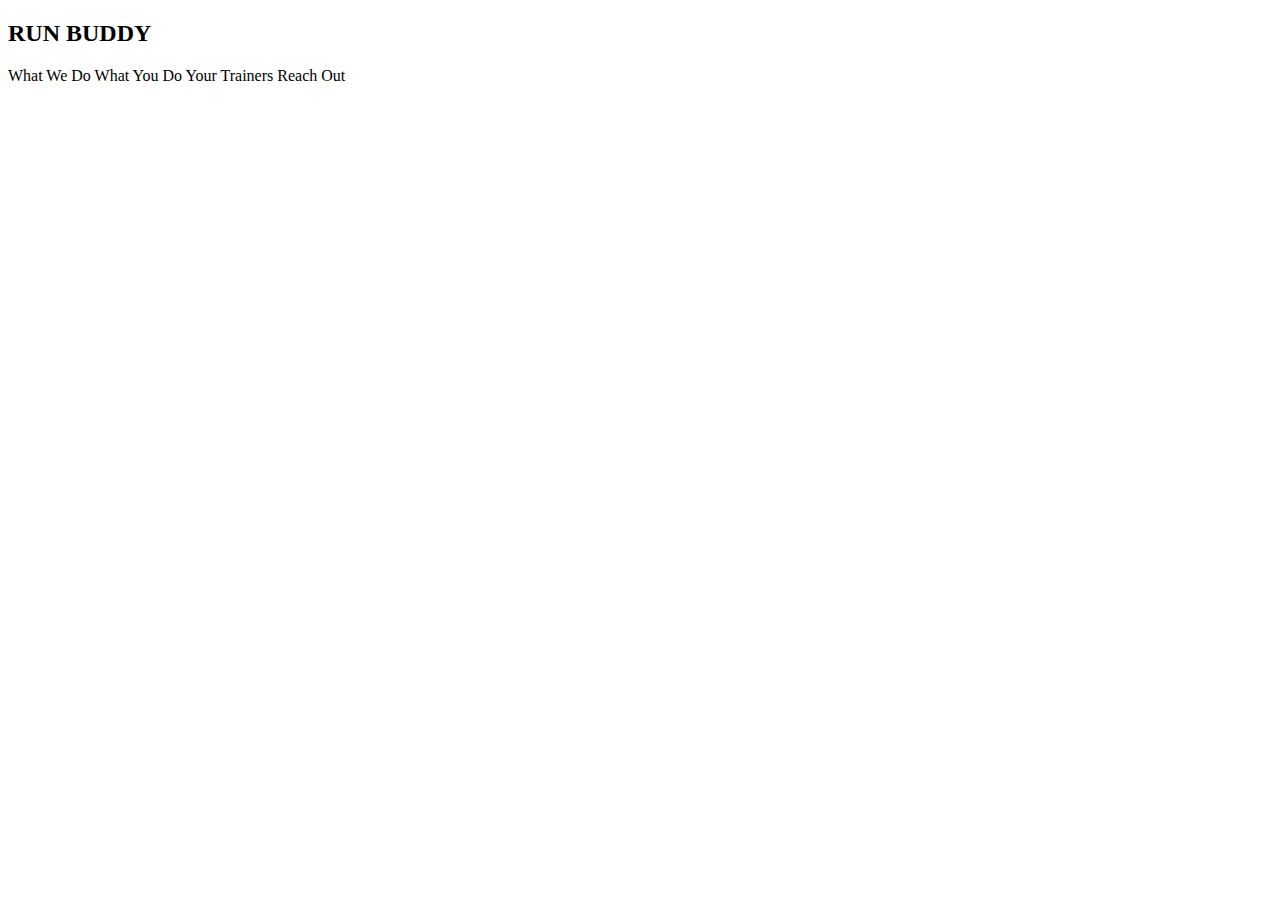
==== index.html @ 87c54085 "add more link text" ====
<!DOCTYPE html>
<html lang="en">
    <head>
        <meta charset="UTF-8" />
        <title>Run Buddy</title>
    </head>
    <body>
        <h2>RUN BUDDY</h2>
        What We Do What You Do Your Trainers Reach Out
    </body>
</html>
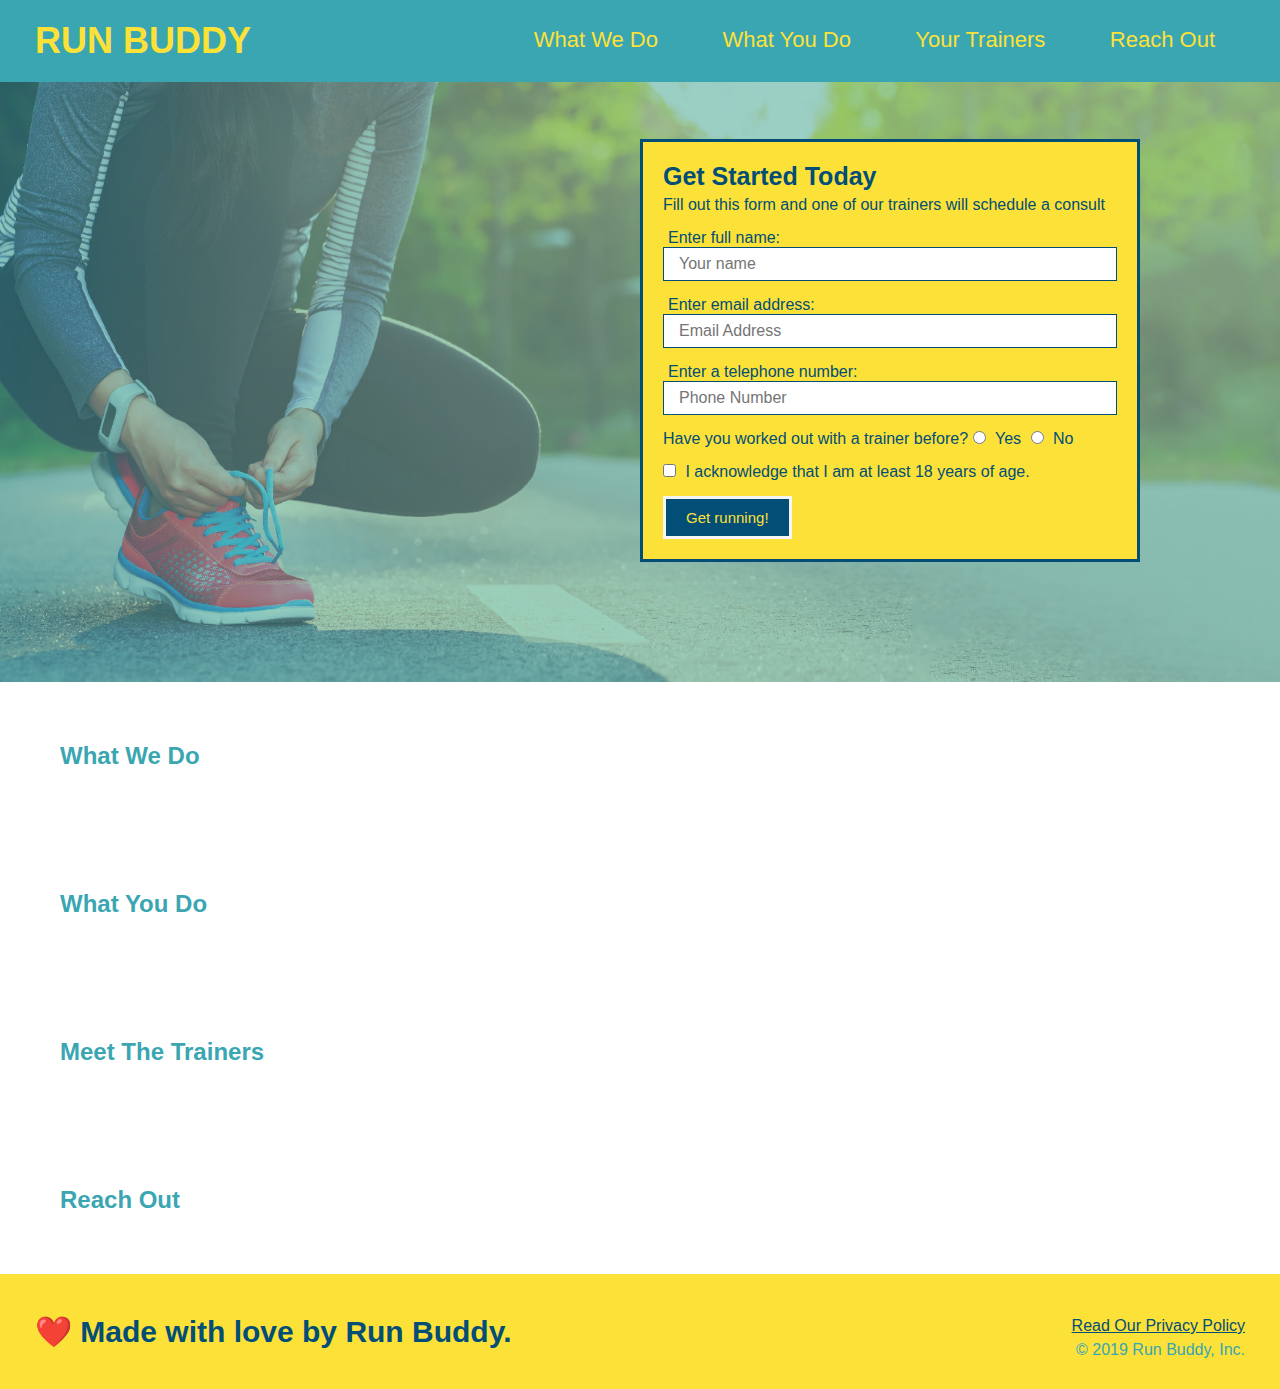
==== commit fe2ad8a6: "completed-header-form-with-CSS" ====
--- a/index.html
+++ b/index.html
@@ -3,9 +3,105 @@
     <head>
         <meta charset="UTF-8" />
         <title>Run Buddy</title>
+        <link rel="stylesheet" href="./assets/css/style.css" />
     </head>
     <body>
-        <h2>RUN BUDDY</h2>
-        What We Do What You Do Your Trainers Reach Out
+<!--navigation-->
+        <header> 
+            <h1> 
+                <a font-size: 100px;" href="/">RUN BUDDY</a>
+            </h1>
+                <nav>
+<!-- unordered list elements-->
+                    <ul>
+<!--list item elements-->
+                        <li>
+<!-- Anchore element-->
+                            <a href="#what-we-do">What We Do</a>
+                            
+                        </li>
+                        <li>
+                            <a href="#what-you-do">What You Do</a>
+                        </li>
+                        <li>
+                            <a href="#your trainers">Your Trainers</a>
+                        </li>
+                        <li>
+                            <a href="#reach-out">Reach Out</a>
+                        </li>
+
+                    </ul>
+                </nav>
+        </header>
+<!--hero/jumbotron/banner-->
+            <section class="hero">
+                <div class="hero-form">
+
+                    <h3>Get Started Today</h3>
+                   <p> Fill out this form and one of our trainers will schedule a consult</p>
+                    
+                   <form>
+                     <label for="name">Enter full name:</label>
+                    <input type="text" placeholder="Your name" name="name" id="name" class="form-input" />
+                    
+                     <label for="email">Enter email address:</label>
+                     <input type="email" placeholder="Email Address" name="email" id="email" class="form-input" />
+                    
+                     <label for="phone">Enter a telephone number:</label>
+                     <input type="tel" placeholder="Phone Number" name="phone" id="phone" class="form-input" />
+                    
+                     <p>
+                     Have you worked out with a trainer before?
+                    
+                     <input type="radio" name="trainer-confirm" id="trainer-yes" />
+                     <label for="trainer-yes">Yes</label>
+                    
+                     <input type="radio" name="trainer-confirm" id="trainer-no" />
+                     <label for="trainer-no">No</label>
+                     </p>
+                    
+                     <p>
+                     <input type="checkbox" name="age-confirmation" id="checkbox" />
+                     <label for="checkbox">
+                     I acknowledge that I am at least 18 years of age.
+                     </label>
+                     </p>
+                    
+                     <button type="submit">
+                     Get running!
+                     </button>
+
+                     </form>
+                    
+                     </div>
+                    
+            </section>
+<!--what we do section-->
+            <section>
+                <h2>What We Do</h2> 
+            </section>
+<!--what you do section-->
+            <section>
+                <h2>What You Do</h2>
+            </section>
+<!--meet the trainerrs section-->
+            <section>
+                <h2>Meet The Trainers</h2>
+            </section>
+<!--reach out section-->
+            <section>
+                <h2>Reach Out</h2>
+            </section>
+
     </body>
+    <footer>
+        <h2>❤️ Made with love by Run Buddy.</h2>
+
+        <div>
+            <a href="#">Read Our Privacy Policy</a>
+            <br/>
+            &copy; 2019 Run Buddy, Inc.
+        </div>
+
+    </footer>
 </html>--- a/assets/css/style.css
+++ b/assets/css/style.css
@@ -0,0 +1,118 @@
+*{
+margin: 0;
+padding: 0;
+box-sizing: border-box;
+}
+
+header{
+    padding: 20px 35px;
+    background-color: #39a6b2;
+}
+header h1{
+    font-weight: bold;
+    font-size: 36px;
+    color: #fce138;
+    margin: 0;
+    display: inline;
+}
+
+header a { 
+    color: #fce138;
+    text-decoration: none;
+}
+
+header nav {
+    float: right;
+    margin: 7px 0;
+}
+
+header nav ul li{
+    display: inline;
+}
+header nav ul li a {
+    margin: 0 30px;
+    font-weight: lighter;
+    font-size: 22px;
+}
+
+body {
+    font-family: Arial, Helvetica, sans-serif;
+    color: #39a6b2;
+}
+
+footer {
+ background: #fce138;
+ width: 100%;
+ padding: 40px 35px;
+}
+
+footer h2 {
+display: inline;
+ color: #024e76;
+ font-size:30px;
+ margin: 0;
+}
+
+footer div {
+ float: right;
+ line-height: 1.5;
+ text-align: right;
+}
+
+footer a {
+ color: #024e76;
+}
+
+section {
+ padding: 60px;
+}
+
+.hero {
+    position: relative;
+    background-image: url("../images/hero-bg.jpeg");
+    height: 600px;
+    background-size: cover;
+    background-position: center;
+}
+
+.hero-form{
+    background-color: #fce138;
+    padding: 20px;
+    width: 500px;
+    color: #024e76;
+    border: solid 3px #024e76;
+    position: absolute;
+    bottom: 120px;
+    right: 140px;
+    
+}
+.hero-form h3{
+    margin: 0px;
+    font-weight: bolder;
+    font-size: 25px;
+}
+
+.hero-form p {
+    margin: 5px 0 15px 0;
+}
+
+.form-input {
+    border: #024e76 1px solid;
+    display: block;
+    padding: 7px 15px;
+    font-size: 16px;
+    color: #024e76;
+    width: 100%;
+    margin-bottom: 15px;
+}
+
+.hero-form label {
+    margin: 0 5px;
+}
+.hero-form button {
+    color:#fce138;
+    background-color: #024e76;
+    font-size: 15px;
+    border: whitesmoke solid;
+    padding: 10px 20px;
+}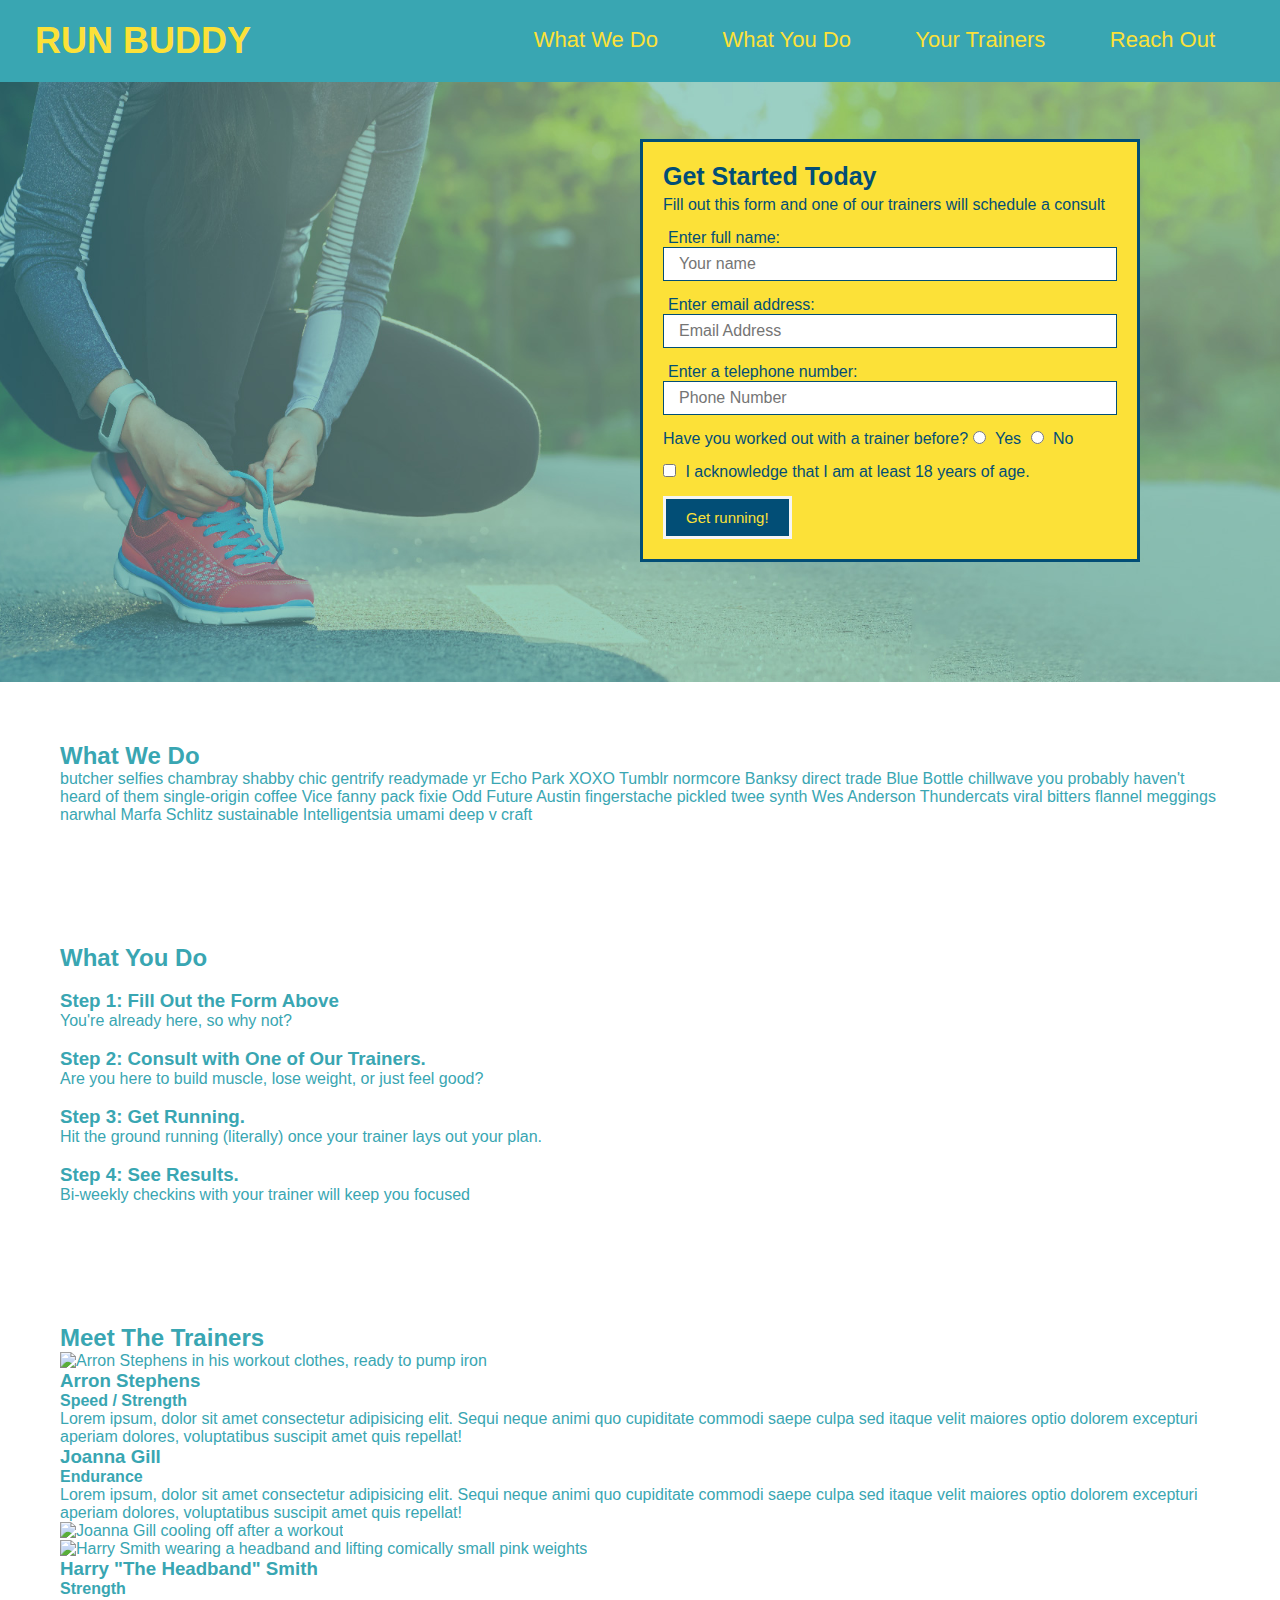
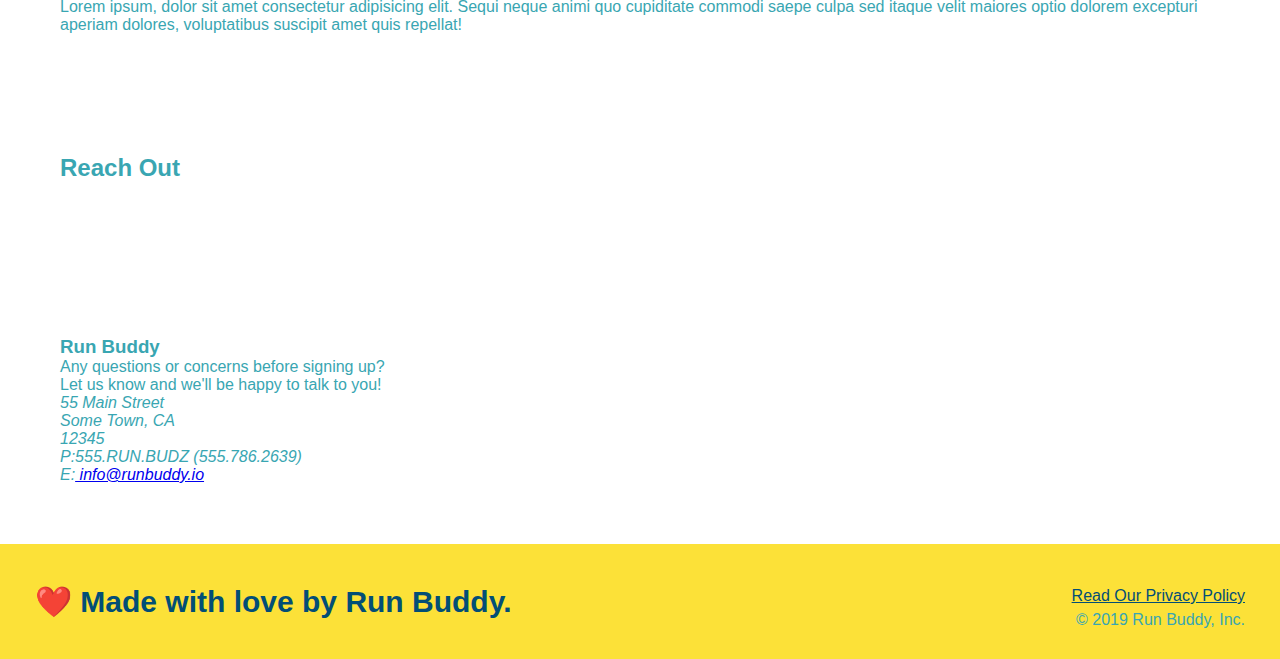
==== commit eacf3ba3: "privay-policy-pending" ====
--- a/index.html
+++ b/index.html
@@ -9,7 +9,7 @@
 <!--navigation-->
         <header> 
             <h1> 
-                <a font-size: 100px;" href="/">RUN BUDDY</a>
+                <a font-size: 100px; href="/">RUN BUDDY</a>
             </h1>
                 <nav>
 <!-- unordered list elements-->
@@ -24,7 +24,7 @@
                             <a href="#what-you-do">What You Do</a>
                         </li>
                         <li>
-                            <a href="#your trainers">Your Trainers</a>
+                            <a href="#your-trainers">Your Trainers</a>
                         </li>
                         <li>
                             <a href="#reach-out">Reach Out</a>
@@ -34,7 +34,7 @@
                 </nav>
         </header>
 <!--hero/jumbotron/banner-->
-            <section class="hero">
+         <section class="hero">
                 <div class="hero-form">
 
                     <h3>Get Started Today</h3>
@@ -75,23 +75,117 @@
                     
                      </div>
                     
-            </section>
+         </section>
 <!--what we do section-->
-            <section>
+         <section id="what-we-do" class="intro">
                 <h2>What We Do</h2> 
-            </section>
+                <p>    butcher selfies chambray shabby chic gentrify readymade yr Echo Park XOXO Tumblr normcore Banksy direct trade Blue Bottle chillwave you probably haven't heard of them single-origin coffee Vice fanny pack fixie Odd Future Austin fingerstache pickled twee synth Wes Anderson Thundercats viral bitters flannel meggings narwhal Marfa Schlitz sustainable Intelligentsia umami deep v craft
+                </p>
+        </section>
 <!--what you do section-->
-            <section>
-                <h2>What You Do</h2>
-            </section>
+        <section id="what-you-do" class="steps">
+                <h2 class="section-title secondary-border">What You Do</h2>
+                <div>
+                    <img src="./assets/images/01-04-svgs/step-1.svg" alt="" />
+                    <h3>Step 1: <span>Fill Out the Form Above</span></h3>
+                    <p>You're already here, so why not?</p>
+                </div>
+
+                <div>
+                    <img src="./assets/images/01-04-svgs/step-2.svg" alt="">
+                    <h3>Step 2: <span>Consult with One of Our Trainers.</span></h3>
+                    <p>Are you here to build muscle, lose weight, or just feel good?</p>
+                </div>
+                
+                <div>
+                    <img src="./assets/images/01-04-svgs/step-3.svg" alt="">
+                    <h3>Step 3: <span>Get Running.</span> </h3>
+                    <p>Hit the ground running (literally) once your trainer lays out your plan.</p>
+                </div>
+
+                <div>
+                    <img src="./assets/images/01-04-svgs/step-4.svg" alt="">
+                    <h3>Step 4:<span> See Results.</span></h3>
+                    <p>Bi-weekly checkins with your trainer will keep you focused</p>
+                  </div>
+
+        </section>
+
 <!--meet the trainerrs section-->
-            <section>
-                <h2>Meet The Trainers</h2>
-            </section>
+        <section id="your-trainers" class="trainers">
+                 <h2 class="section-title primary-border">Meet The Trainers</h2>
+        <article class="trainer">
+                <img src="./assets/images/01-05-trainers/trainer-1.jpg" alt="Arron Stephens in his workout clothes, ready to pump iron" >
+    
+            <div class="trainer-bio text-left">
+                 <h3>Arron Stephens</h3>
+                 <h4>Speed / Strength</h4>
+                     <p>
+                     Lorem ipsum, dolor sit amet consectetur adipisicing elit. Sequi neque animi quo cupiditate commodi saepe culpa sed
+                     itaque velit maiores optio dolorem excepturi aperiam dolores, voluptatibus suscipit amet quis repellat!
+                    </p>
+            </div>
+    
+        </article>
+    
+        <article class="trainer">
+    
+            <div class="trainer-bio text-right">
+                <h3>Joanna Gill</h3>
+                <h4>Endurance</h4>
+                     <p>
+                    Lorem ipsum, dolor sit amet consectetur adipisicing elit. Sequi neque animi quo cupiditate commodi saepe culpa sed
+                    itaque velit maiores optio dolorem excepturi aperiam dolores, voluptatibus suscipit amet quis repellat!
+                     </p>
+            </div>
+                <img src="./assets/images/01-05-trainers/trainer-2.jpg" alt="Joanna Gill cooling off after a workout" >
+    
+        </article>
+    
+        <article class="trainer">
+                <img src="./assets/images/01-05-trainers/trainer-3.jpg" alt="Harry Smith wearing a headband and lifting comically small pink weights" >
+    
+            <div class="trainer-bio text-left">
+                 <h3>Harry "The Headband" Smith</h3>
+                 <h4>Strength</h4>
+                     <p>
+                     Lorem ipsum, dolor sit amet consectetur adipisicing elit. Sequi neque animi quo cupiditate commodi saepe culpa sed
+                     itaque velit maiores optio dolorem excepturi aperiam dolores, voluptatibus suscipit amet quis repellat!
+                     </p>
+    
+            </div>
+    
+         </article>
+    
+        </section>
 <!--reach out section-->
-            <section>
-                <h2>Reach Out</h2>
-            </section>
+        <section id="reach-out" class="contact">
+                <h2 class="section-title secondary-border">Reach Out</h2>
+            <div class="contact-info">
+                
+                <iframe src="https://www.google.com/maps/embed?pb=!1m18!1m12!1m3!1d754825.8591182458!2d-83.65964516736328!3d42.35236147694777!2m3!1f0!2f0!3f0!3m2!1i1024!2i768!4f13.1!3m3!1m2!1s0x8824ca0110cb1d75%3A0x5776864e35b9c4d2!2sDetroit%2C%20MI!5e0!3m2!1sen!2sus!4v1649273007878!5m2!1sen!2sus" 
+                style="border:0;" 
+                allowfullscreen="" 
+                loading="lazy" referrerpolicy="no-referrer-when-downgrade">
+
+                </iframe>
+            <div>
+                <h3>Run Buddy</h3>
+                <p>Any questions or concerns before signing up? 
+                <br/>Let us know and we'll be happy to talk to you!
+                </p>
+
+                <address>55 Main Street <br/>
+                     Some Town, CA <br/>
+                     12345<br/>
+                     P:555.RUN.BUDZ (555.786.2639)<br/>
+                     E:<a href="mailto:info@runbuddy.io"> info@runbuddy.io</a>
+                </address>
+            </div>
+
+            </div>
+
+        </section>
 
     </body>
     <footer>
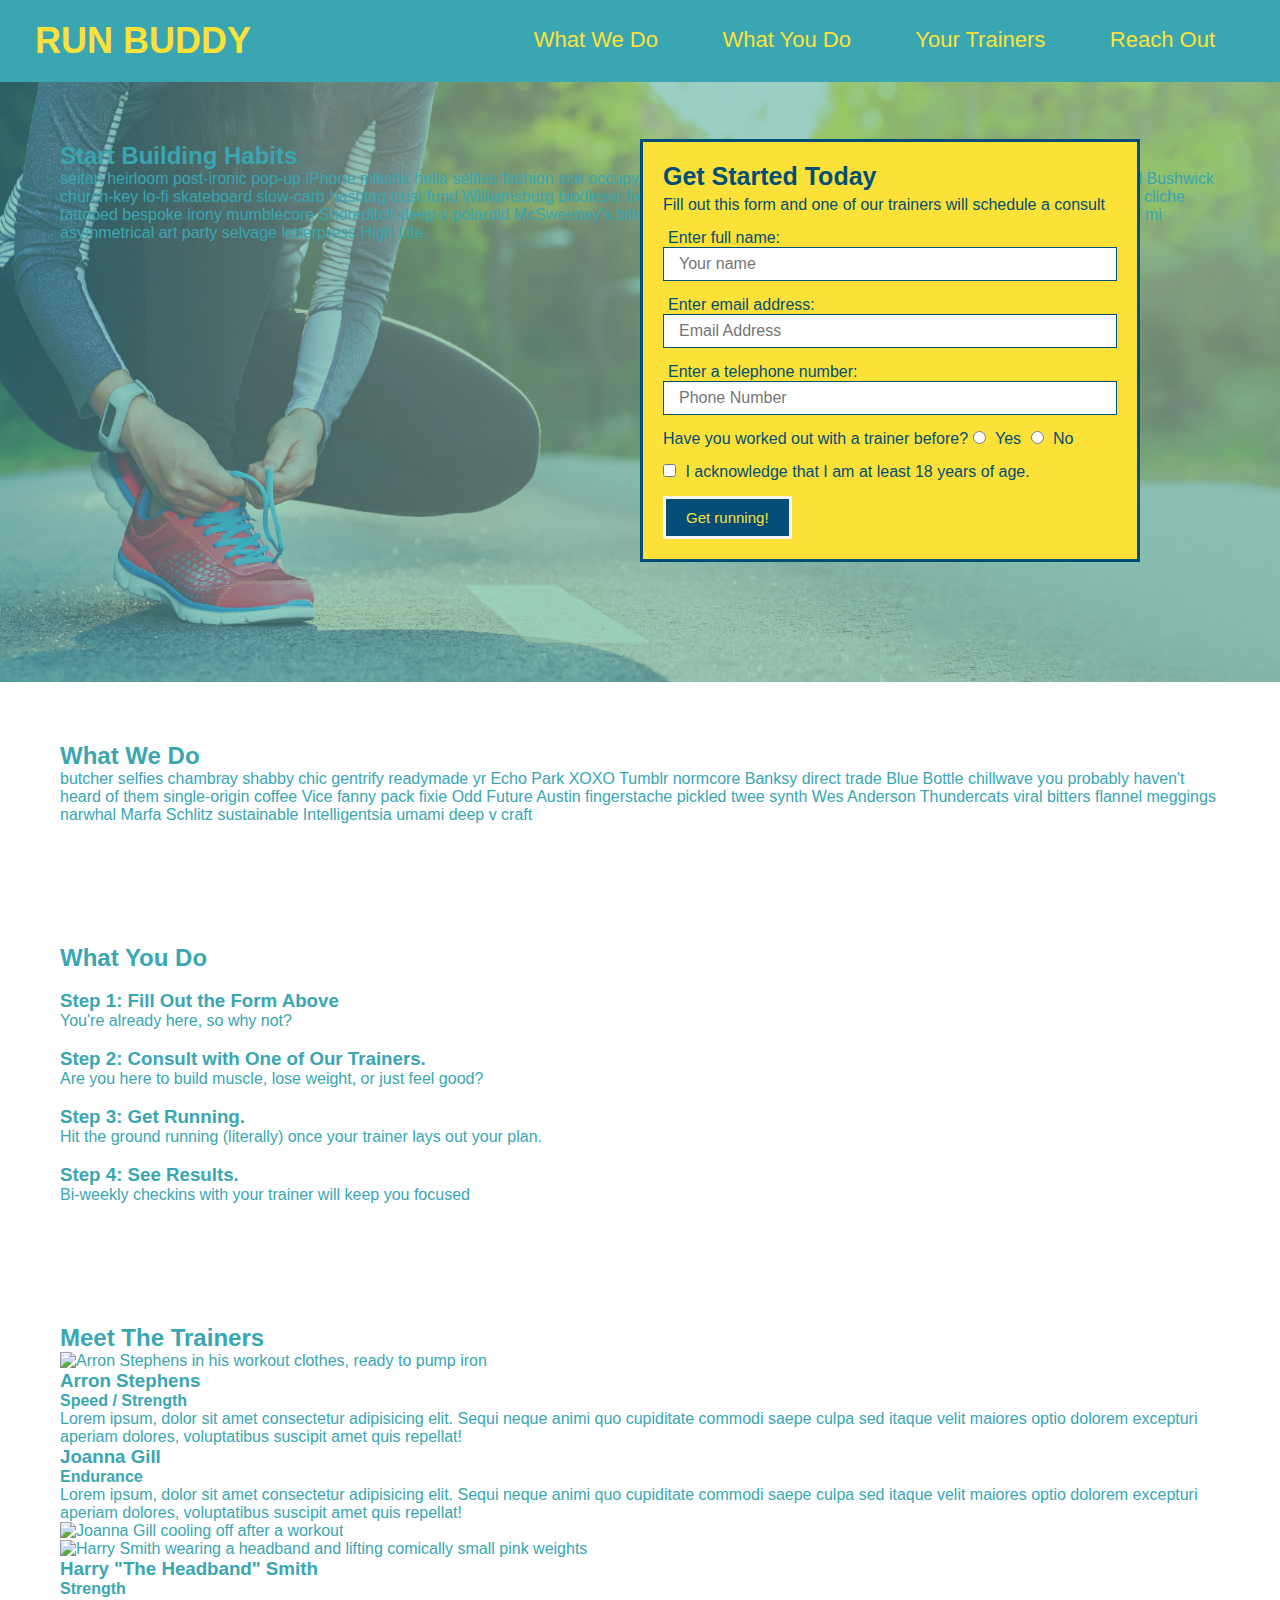
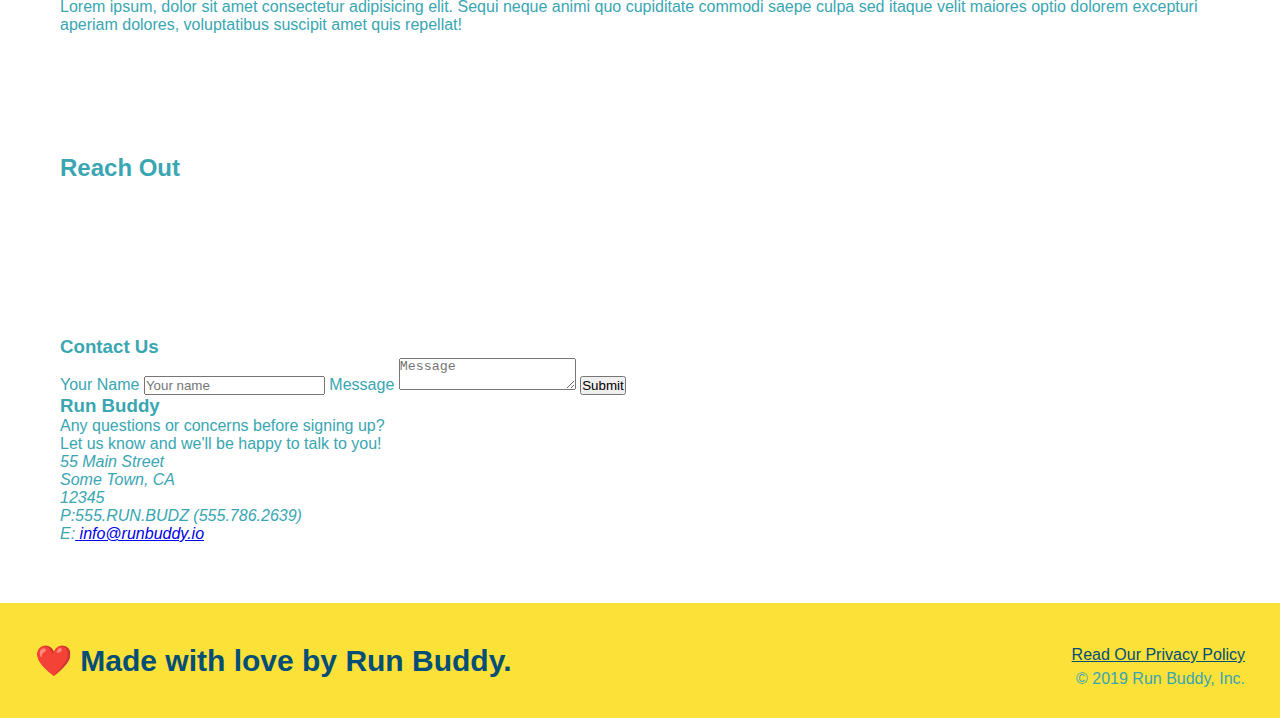
==== commit b9b1b03e: "add contact form" ====
--- a/index.html
+++ b/index.html
@@ -9,7 +9,7 @@
 <!--navigation-->
         <header> 
             <h1> 
-                <a font-size: 100px; href="/">RUN BUDDY</a>
+                <a font-size: 100px; href="index.html">RUN BUDDY</a>
             </h1>
                 <nav>
 <!-- unordered list elements-->
@@ -35,6 +35,13 @@
         </header>
 <!--hero/jumbotron/banner-->
          <section class="hero">
+
+             <div class="hero-text">
+                 <h2>Start Building Habits</h2>
+                <p> seitan heirloom post-ironic pop-up iPhone mlkshk hella selfies fashion axe occupy readymade put a bird on it messenger bag Wes Anderson Schlitz plaid Bushwick church-key lo-fi skateboard slow-carb hashtag trust fund Williamsburg biodiesel fixie farm-to-table 8-bit banjo XOXO Banksy chillwave bicycle rights retro cliche tattooed bespoke irony mumblecore Shoreditch deep v polaroid McSweeney's bitters cray gentrify tofu Marfa you probably haven't heard of them yr banh mi asymmetrical art party selvage letterpress High Life.
+                </p>
+             </div>
+
                 <div class="hero-form">
 
                     <h3>Get Started Today</h3>
@@ -169,6 +176,21 @@
                 loading="lazy" referrerpolicy="no-referrer-when-downgrade">
 
                 </iframe>
+                <div class="contact-us-form">
+                    <h3>Contact Us</h3>
+                    <form>
+                        <label for="contact-name">Your Name</label>
+                        <input type="text" placeholder="Your name" id="contact-name"/>
+
+                        <label for="contact-message">Message</label>
+                        <textarea id="contact-message" placeholder="Message"></textarea>
+
+                        <button type="submit">Submit</button>
+
+                    </form>
+
+
+                </div>
             <div>
                 <h3>Run Buddy</h3>
                 <p>Any questions or concerns before signing up? 
@@ -192,7 +214,7 @@
         <h2>❤️ Made with love by Run Buddy.</h2>
 
         <div>
-            <a href="#">Read Our Privacy Policy</a>
+            <a href="./privacy-policy.html">Read Our Privacy Policy</a>
             <br/>
             &copy; 2019 Run Buddy, Inc.
         </div>
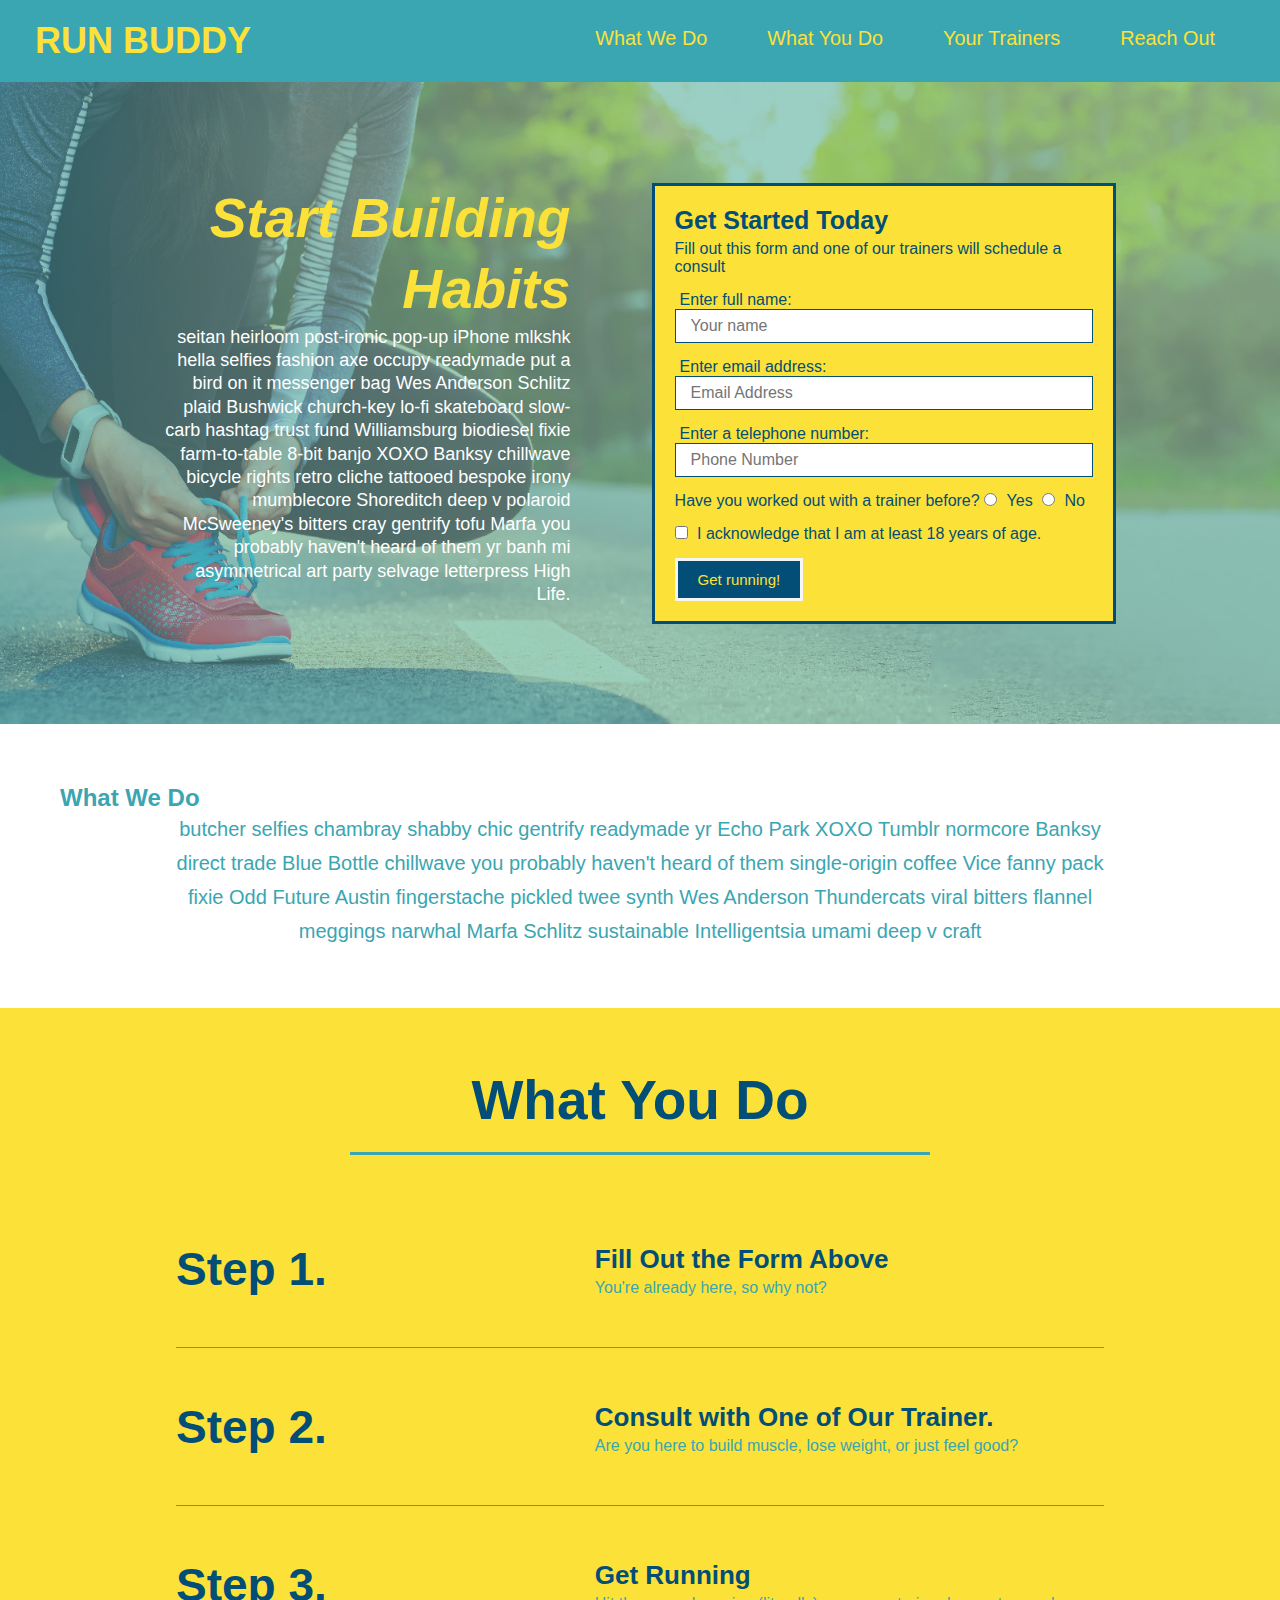
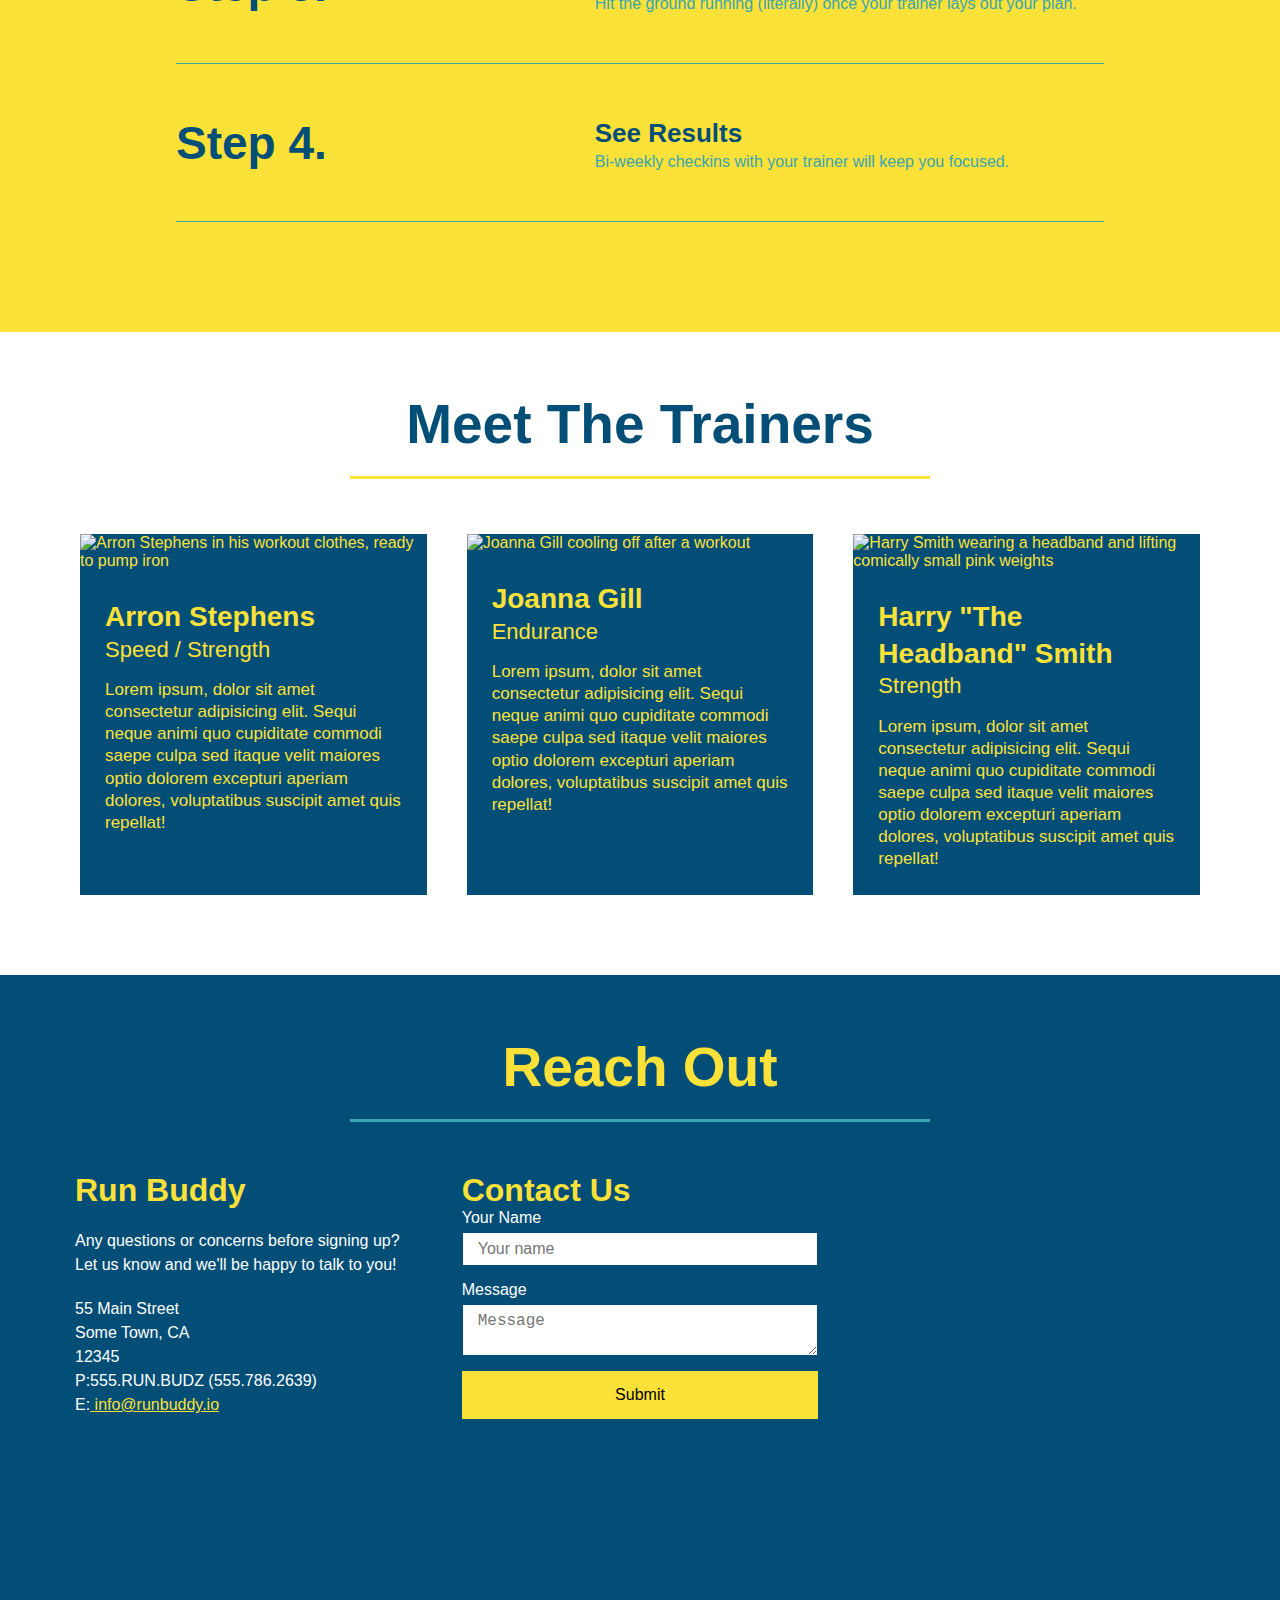
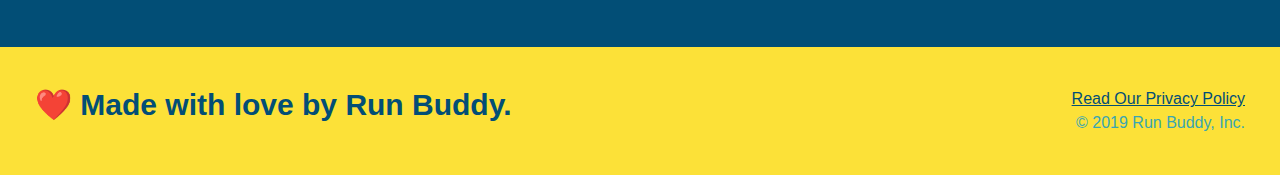
==== commit d13bbd21: "add flexbox to Reach Out" ====
--- a/index.html
+++ b/index.html
@@ -86,75 +86,133 @@
 <!--what we do section-->
          <section id="what-we-do" class="intro">
                 <h2>What We Do</h2> 
+
+            <div class="flex-row">
                 <p>    butcher selfies chambray shabby chic gentrify readymade yr Echo Park XOXO Tumblr normcore Banksy direct trade Blue Bottle chillwave you probably haven't heard of them single-origin coffee Vice fanny pack fixie Odd Future Austin fingerstache pickled twee synth Wes Anderson Thundercats viral bitters flannel meggings narwhal Marfa Schlitz sustainable Intelligentsia umami deep v craft
                 </p>
+            </div>
+            
         </section>
 <!--what you do section-->
         <section id="what-you-do" class="steps">
-                <h2 class="section-title secondary-border">What You Do</h2>
-                <div>
-                    <img src="./assets/images/01-04-svgs/step-1.svg" alt="" />
-                    <h3>Step 1: <span>Fill Out the Form Above</span></h3>
-                    <p>You're already here, so why not?</p>
-                </div>
-
-                <div>
-                    <img src="./assets/images/01-04-svgs/step-2.svg" alt="">
-                    <h3>Step 2: <span>Consult with One of Our Trainers.</span></h3>
-                    <p>Are you here to build muscle, lose weight, or just feel good?</p>
+            <div class="flex-row">                
+            <h2 class="section-title secondary-border">What You Do</h2>
+            </div>
+
+                <div class="step">
+
+                    <h3>Step 1.</h3>
+            
+                    <div class="step-info">
+
+                        <div class="step-image">
+                            <img src="./assets/images/01-04-svgs/step-1.svg" alt="" />
+                        </div>
+                        
+                        <div class="step-text">
+                            <h4>Fill Out the Form Above</h4>
+                            <p>You're already here, so why not?</p>
+                        </div>
+                    </div>
+                    
+                </div>
+
+                <div class="step">
+                    <h3>Step 2.</h3>
+            
+                    <div class="step-info">
+
+                        <div class="step-image">
+                            <img src="./assets/images/01-04-svgs/step-2.svg" alt="" />
+                        </div>
+                        
+                        <div class="step-text">
+                            <h4>Consult with One of Our Trainer.</h4>
+                            <p>Are you here to build muscle, lose weight, or just feel good?</p>
+                        </div>
+                    </div>
+    
                 </div>
                 
-                <div>
-                    <img src="./assets/images/01-04-svgs/step-3.svg" alt="">
-                    <h3>Step 3: <span>Get Running.</span> </h3>
-                    <p>Hit the ground running (literally) once your trainer lays out your plan.</p>
-                </div>
-
-                <div>
-                    <img src="./assets/images/01-04-svgs/step-4.svg" alt="">
-                    <h3>Step 4:<span> See Results.</span></h3>
-                    <p>Bi-weekly checkins with your trainer will keep you focused</p>
-                  </div>
+                <div class="step">
+                    <h3>Step 3.</h3>
+            
+                    <div class="step-info">
+
+                        <div class="step-image">
+                            <img src="./assets/images/01-04-svgs/step-3.svg" alt="" />
+                        </div>
+                        
+                        <div class="step-text">
+                            <h4>Get Running</h4>
+                            <p>Hit the ground running (literally) once your trainer lays out your plan.</p>
+                        </div>
+                    </div>
+                    
+                </div>
+
+                <div class="step">
+                    <h3>Step 4.</h3>
+            
+                    <div class="step-info">
+
+                        <div class="step-image">
+                            <img src="./assets/images/01-04-svgs/step-4.svg" alt="" />
+                        </div>
+                        
+                        <div class="step-text">
+                            <h4>See Results</h4>
+                            <p>Bi-weekly checkins with your trainer will keep you focused.</p>
+                        </div>
+                    </div>
+                    
+                </div>
 
         </section>
 
 <!--meet the trainerrs section-->
-        <section id="your-trainers" class="trainers">
-                 <h2 class="section-title primary-border">Meet The Trainers</h2>
-        <article class="trainer">
+        <section id="your-trainers">
+        <div class="flex-row">          
+    <h2 class="section-title primary-border">Meet The Trainers</h2>
+        </div>
+        
+            <div class="trainers">
+
+            <article class="trainer">
                 <img src="./assets/images/01-05-trainers/trainer-1.jpg" alt="Arron Stephens in his workout clothes, ready to pump iron" >
     
-            <div class="trainer-bio text-left">
-                 <h3>Arron Stephens</h3>
-                 <h4>Speed / Strength</h4>
+            <div class="trainer-bio">
+                 <h3 class="trainer-name">Arron Stephens</h3>
+                 <h4 class="trainer-role">Speed / Strength</h4>
                      <p>
                      Lorem ipsum, dolor sit amet consectetur adipisicing elit. Sequi neque animi quo cupiditate commodi saepe culpa sed
                      itaque velit maiores optio dolorem excepturi aperiam dolores, voluptatibus suscipit amet quis repellat!
                     </p>
             </div>
     
-        </article>
-    
-        <article class="trainer">
-    
-            <div class="trainer-bio text-right">
-                <h3>Joanna Gill</h3>
-                <h4>Endurance</h4>
+            </article>
+    
+            <article class="trainer">
+            <img src="./assets/images/01-05-trainers/trainer-2.jpg" alt="Joanna Gill cooling off after a workout" >
+
+            <div class="trainer-bio">
+                
+                <h3 class="trainer-name">Joanna Gill</h3>
+                <h4 class="trainer-role">Endurance</h4>
                      <p>
                     Lorem ipsum, dolor sit amet consectetur adipisicing elit. Sequi neque animi quo cupiditate commodi saepe culpa sed
                     itaque velit maiores optio dolorem excepturi aperiam dolores, voluptatibus suscipit amet quis repellat!
                      </p>
             </div>
-                <img src="./assets/images/01-05-trainers/trainer-2.jpg" alt="Joanna Gill cooling off after a workout" >
-    
-        </article>
-    
-        <article class="trainer">
+    
+            </article>
+    
+            <article class="trainer">
                 <img src="./assets/images/01-05-trainers/trainer-3.jpg" alt="Harry Smith wearing a headband and lifting comically small pink weights" >
     
-            <div class="trainer-bio text-left">
-                 <h3>Harry "The Headband" Smith</h3>
-                 <h4>Strength</h4>
+            <div class="trainer-bio">
+                 <h3 class="trainer-name">Harry "The Headband" Smith</h3>
+                 <h4 class="trainer-role">Strength</h4>
                      <p>
                      Lorem ipsum, dolor sit amet consectetur adipisicing elit. Sequi neque animi quo cupiditate commodi saepe culpa sed
                      itaque velit maiores optio dolorem excepturi aperiam dolores, voluptatibus suscipit amet quis repellat!
@@ -162,20 +220,35 @@
     
             </div>
     
-         </article>
-    
+            </article>
+
+        </div>
+
         </section>
 <!--reach out section-->
         <section id="reach-out" class="contact">
+            <div class="flex-row">
                 <h2 class="section-title secondary-border">Reach Out</h2>
+
+            </div>
+    
             <div class="contact-info">
                 
-                <iframe src="https://www.google.com/maps/embed?pb=!1m18!1m12!1m3!1d754825.8591182458!2d-83.65964516736328!3d42.35236147694777!2m3!1f0!2f0!3f0!3m2!1i1024!2i768!4f13.1!3m3!1m2!1s0x8824ca0110cb1d75%3A0x5776864e35b9c4d2!2sDetroit%2C%20MI!5e0!3m2!1sen!2sus!4v1649273007878!5m2!1sen!2sus" 
-                style="border:0;" 
-                allowfullscreen="" 
-                loading="lazy" referrerpolicy="no-referrer-when-downgrade">
-
-                </iframe>
+                <div>
+                    <h3>Run Buddy</h3>
+
+                    <p>Any questions or concerns before signing up? 
+                    <br/>Let us know and we'll be happy to talk to you!
+                    </p>
+    
+                    <address>55 Main Street <br/>
+                         Some Town, CA <br/>
+                         12345<br/>
+                         P:555.RUN.BUDZ (555.786.2639)<br/>
+                         E:<a href="mailto:info@runbuddy.io"> info@runbuddy.io</a>
+                    </address>
+                </div>
+
                 <div class="contact-us-form">
                     <h3>Contact Us</h3>
                     <form>
@@ -188,22 +261,13 @@
                         <button type="submit">Submit</button>
 
                     </form>
-
-
-                </div>
-            <div>
-                <h3>Run Buddy</h3>
-                <p>Any questions or concerns before signing up? 
-                <br/>Let us know and we'll be happy to talk to you!
-                </p>
-
-                <address>55 Main Street <br/>
-                     Some Town, CA <br/>
-                     12345<br/>
-                     P:555.RUN.BUDZ (555.786.2639)<br/>
-                     E:<a href="mailto:info@runbuddy.io"> info@runbuddy.io</a>
-                </address>
-            </div>
+                </div>
+           
+                <iframe src="https://www.google.com/maps/embed?pb=!1m18!1m12!1m3!1d754825.8591182458!2d-83.65964516736328!3d42.35236147694777!2m3!1f0!2f0!3f0!3m2!1i1024!2i768!4f13.1!3m3!1m2!1s0x8824ca0110cb1d75%3A0x5776864e35b9c4d2!2sDetroit%2C%20MI!5e0!3m2!1sen!2sus!4v1649273007878!5m2!1sen!2sus" 
+                style="border:0;" 
+                allowfullscreen="" 
+                loading="lazy" referrerpolicy="no-referrer-when-downgrade">
+                </iframe>
 
             </div>
 
--- a/assets/css/style.css
+++ b/assets/css/style.css
@@ -7,13 +7,15 @@
 header{
     padding: 20px 35px;
     background-color: #39a6b2;
+    display: flex;
+    flex-wrap: wrap;
+    justify-content: space-between;
 }
 header h1{
     font-weight: bold;
     font-size: 36px;
     color: #fce138;
     margin: 0;
-    display: inline;
 }
 
 header a { 
@@ -22,17 +24,21 @@
 }
 
 header nav {
-    float: right;
     margin: 7px 0;
 }
 
-header nav ul li{
-    display: inline;
-}
+header nav ul { 
+    display: flex;
+    flex-flow: row wrap;
+    justify-content: space-between;
+    align-items: center;
+    list-style: none;
+}
+
 header nav ul li a {
     margin: 0 30px;
     font-weight: lighter;
-    font-size: 22px;
+    font-size: 1.55vw;
 }
 
 body {
@@ -44,17 +50,18 @@
  background: #fce138;
  width: 100%;
  padding: 40px 35px;
+ display: flex;
+ flex-flow: wrap;
+ justify-content: space-between;
 }
 
 footer h2 {
-display: inline;
  color: #024e76;
  font-size:30px;
  margin: 0;
 }
 
 footer div {
- float: right;
  line-height: 1.5;
  text-align: right;
 }
@@ -68,23 +75,36 @@
 }
 
 .hero {
-    position: relative;
     background-image: url("../images/hero-bg.jpeg");
-    height: 600px;
     background-size: cover;
     background-position: center;
+    display: flex;
+    justify-content: center;
+    flex-wrap: wrap;
+}
+
+.hero-text{
+width: 35%;
+text-align: right;
+margin: 3.5%;
+color: #fff;
+font-size: 18px;
+line-height: 1.3;
+}
+
+.hero-text h2{
+    font-style: italic;
+    font-size: 55px;
+    color: #fce138;
 }
 
 .hero-form{
     background-color: #fce138;
     padding: 20px;
-    width: 500px;
     color: #024e76;
     border: solid 3px #024e76;
-    position: absolute;
-    bottom: 120px;
-    right: 140px;
-    
+    width: 40%;
+    margin: 3.5%;
 }
 .hero-form h3{
     margin: 0px;
@@ -115,4 +135,195 @@
     font-size: 15px;
     border: whitesmoke solid;
     padding: 10px 20px;
-}+}
+
+/*.intro {
+
+    }
+   */ 
+.section-title {
+     font-size: 55px;
+     color: #024e76;
+     border-bottom: 3px solid;
+     padding-bottom: 20px;
+     text-align: center;
+     margin: 0 auto 35px auto;
+     width: 50%;
+    }
+    
+.primary-border {
+     border-color: #fce138;
+    }
+    
+.secondary-border {
+     border-color:#39a6b2;
+    }
+    
+.intro p{
+     line-height: 1.7;
+     color: #39a6b2;
+     width: 80%;
+     font-size: 20px;
+     margin: 0 auto;
+     text-align: center;
+    }
+    
+.steps{
+     background: #fce138;
+    }
+.step{
+    margin: 50px auto;
+    padding-bottom: 50px;
+    width: 80%;
+    border-bottom: 1px solid #39a6b2;
+/*  flex-flow: row wrap;                  */
+    display: flex;
+    align-items:center;
+    justify-content: space-between;
+}
+    
+.step h3 {
+     color: #024e76;
+     font-size: 46px;
+     flex: 1 30%;
+    }
+
+.step-info{
+    flex: 2 70%;
+    align-items: center;
+    display: flex;
+    flex-wrap: wrap;
+}
+
+.step-text{
+    flex: 12;
+}
+    
+.step-image{
+    flex: 1 12%;
+    margin-right: 20px;
+}
+
+.step-image img{
+    max-width: 100%;
+}
+
+.steps-text p{
+     color: #39a6b2;
+     font-size: 18px;
+    }
+
+.step-text h4{
+        font-size: 26px;
+        line-height: 1.5;
+        color: #024e76;
+    }
+    
+.trainers {
+    width: 100%;
+    margin: 0 auto;
+    display: flex;
+    flex-wrap: wrap;
+    justify-content: space-around;
+}
+
+.trainer{
+     margin: 20px;
+     background: #024e76;
+     color: #fce138;
+     flex: 1;
+}
+    
+.trainer img{
+     width: 100%;
+     overflow: auto;
+}
+    
+.trainer-bio{
+     padding: 25px;
+     overflow: auto;
+     line-height: 1.3;
+
+}
+    
+.text-left{
+     text-align: left;
+}
+    
+.text-right{
+     text-align: right;
+}
+
+.flex-row{
+        display: flex;
+}
+    
+.trainer-bio h3 {
+     font-size: 28px;
+}
+    
+.trainer-bio h4{
+     font-weight: lighter;
+     font-size: 22px;
+     margin-bottom: 15px;
+}
+    
+.trainer-bio p{
+     font-size: 17px;
+}
+.contact {
+    background: #024e76;    
+}
+.contact h2{
+    color: #fce138;
+}
+
+.contact-info{
+    display: flex;
+    justify-content:space-between;
+    flex-wrap: wrap;
+}
+
+.contact-info>*{
+    flex: 1;
+    margin: 15px;
+}
+.contact-info iframe{
+    height: 400px;
+}
+
+.contact-info div{
+    
+    color: white
+}
+.contact-info h3{
+    color: #fce138;
+    font-size: 32px;
+}
+.contact-info p, .contact-info address{
+    margin:20px 0;
+    line-height: 1.5;
+    font-size: 16px;
+    font-style: normal;
+}
+.contact-info a{ color:#fce138;
+}
+
+.contact-us-form input, .contact-us-form textarea{
+    border: 1px solid #024e76;
+    display: block;
+    padding: 7px 15px;
+    font-size: 16px;
+    color: #024e76;
+    width: 100%;
+    margin: 5px auto 15px auto;
+}
+
+.contact-us-form button{
+    width: 100%;
+    border: none;
+    background: #fce138;
+    text-align: center;
+    padding: 15px 0;
+    font-size: 16px;
+}
